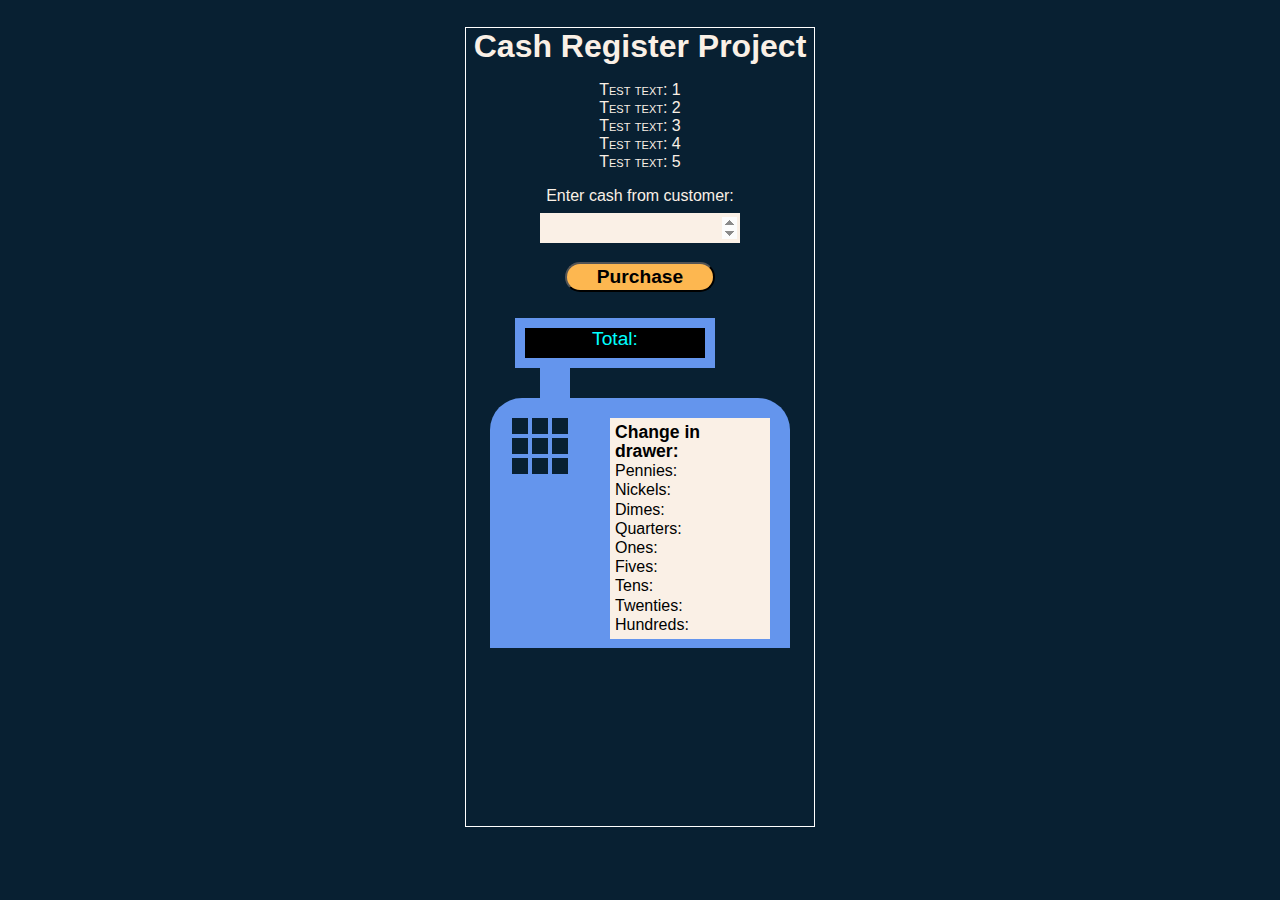
==== JavaScript/cash-register/index.html @ 51dbd48f "initial commit" ====
<!DOCTYPE html>
<html lang="en-us">
  <meta charset="utf-8">
    <meta name="description" content="Cash Register - freeCodeCamp JS project">
    <meta name="keywords" content="portfolio">
    <meta name="author" content="Adina Minican">
    <meta name="viewport" content="width=device-width, initial-scale=1.0">

    <title>Cash Register Project</title>
    <link href="styles.css" rel="stylesheet" type="text/css">
  </head>

  <body>
    <div class="wrapper">
      <h1>Cash Register Project</h1>
      <div class="change-due">
        <p>Test text: 1</p>
        <p>Test text: 2</p>
        <p>Test text: 3</p>
        <p>Test text: 4</p>
        <p>Test text: 5</p>
      </div>
      <div class="interactive-area">
        <label for="cash">Enter cash from customer:</label>
        <input type="number" id="cash" autofocus>
        <button id="purchase-btn" type="button">Purchase</button>
      </div>

      <div class="cash-register">
        <div class="display">
          <p>Total: </p>
        </div>
        <div class="display-connector"></div>
        <div class="body">
          <div class="body-numpad">
            <div class="nums"></div>
            <div class="nums"></div>
            <div class="nums"></div>
            <div class="nums"></div>
            <div class="nums"></div>
            <div class="nums"></div>
            <div class="nums"></div>
            <div class="nums"></div>
            <div class="nums"></div>
          </div>
          <div class="body-drawer">
            <p><span class="drawer-currency">Change in drawer:</span></p>
            <ul>
              <li>Pennies: </li>
              <li>Nickels: </li>
              <li>Dimes: </li>
              <li>Quarters: </li>
              <li>Ones: </li>
              <li>Fives: </li>
              <li>Tens: </li>
              <li>Twenties: </li>
              <li>Hundreds: </li>
            </ul> 
          </div> <!-- end of cash register drawer -->
          <div class="cash-register-body-bottom">
            <div class="lock-button"></div>
          </div>
        </div> <!-- end of cash register body -->
      </div> <!-- end of cash-register -->
    </div> <!--END OF WRAPPER-->
    <script src="script.js"></script>
  </body>
</html>
---- JavaScript/cash-register/styles.css ----
* {
  box-sizing: border-box;
  padding: 0;
  margin: 0;
}

body {
  background-color: #082032;
  color: #faf0e6;
  font-family: 'Segoe UI', Tahoma, Geneva, Verdana, sans-serif;
  font-size: 16px;
}

.wrapper {
  border: 1px solid white;
  width: 350px;
  height: 800px;
  margin: 3vh auto;
  text-align: center;
  display: flex;
  flex-direction: column;
}

.wrapper h1 {
  margin-bottom: 1rem;
}

.change-due {
  display: flex;
  flex-direction: column;
  font-variant: small-caps;
}

.interactive-area {
  display: flex;
  flex-direction: column;
  padding: 1rem;
}

.interactive-area label {
  font-weight: 500;
  margin-bottom: 0.5rem;
}

.interactive-area input {
  width: 200px;
  height: 30px;
  padding: 3px;
  margin: 0 auto 0.5em auto;
  outline: none;
  font-weight: 500;
  font-size: 1.2rem;
  background-color: #faf0e6;
  border: none;
}

.interactive-area button {
  width: 150px;
  height: 30px;
  margin: 0.5em auto;
  font-weight: 700;
  font-size: 1.2em;
  border-radius: 1rem;
  background-color: #fdb750
}

.cash-register {
  width: 300px;
  margin: 0 auto;
  position: relative;
}

.display {
  width: 200px;
  height: 50px;
  border: 10px solid #6495ed;
  background-color: #000000;
  color: #00ffff;
  font-size: 1.2rem;
  position: absolute;
  left: 25px
}

.display-connector {
  width: 30px;
  height: 30px;
  position: inherit;
  top: 50px;
  left: 50px;
  background-color: #6495ed;
}

.body {
  height: 250px;
  background-color: #6495ed;
  position: inherit;
  top: 50px;
  border-radius: 2rem 2rem 0 0
}

.body-numpad {
  display: flex;
  flex-flow: wrap;
  height: 60px;
  width: 60px;
  position: inherit;
  top: 18px;
  left: 20px;

}

.nums {
  background-color: #082032;
  border: 2px solid #6495ed;
  height: 20px;
  width: 20px;
}

.body-drawer {
  position: absolute;
  top: 20px;
  right: 20px;
  width: 160px;
  background-color: #faf0e6;
  color: #000000;
  text-align: left;
  line-height: 1.2rem;
  padding: 5px;
}

.body-drawer .drawer-currency {
  font-weight: 600;
  font-size: 1.1rem;
}

.body-drawer ul {
  list-style-type: none;
}
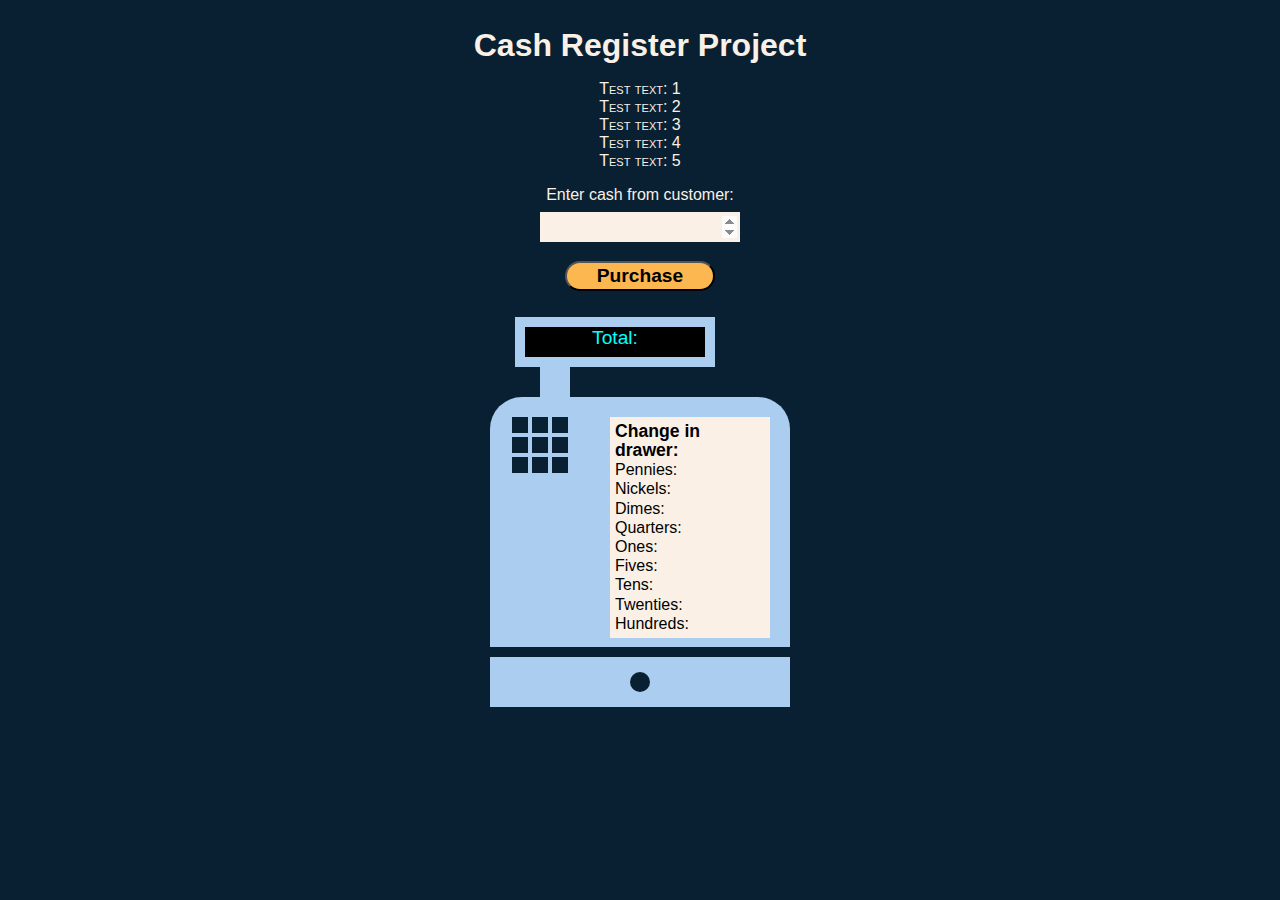
==== commit c62659b6: "completed the user interface" ====
--- a/JavaScript/cash-register/index.html
+++ b/JavaScript/cash-register/index.html
@@ -57,7 +57,7 @@
               <li>Hundreds: </li>
             </ul> 
           </div> <!-- end of cash register drawer -->
-          <div class="cash-register-body-bottom">
+          <div class="body-bottom">
             <div class="lock-button"></div>
           </div>
         </div> <!-- end of cash register body -->
--- a/JavaScript/cash-register/styles.css
+++ b/JavaScript/cash-register/styles.css
@@ -12,7 +12,6 @@
 }
 
 .wrapper {
-  border: 1px solid white;
   width: 350px;
   height: 800px;
   margin: 3vh auto;
@@ -73,7 +72,7 @@
 .display {
   width: 200px;
   height: 50px;
-  border: 10px solid #6495ed;
+  border: 10px solid #abcdef;
   background-color: #000000;
   color: #00ffff;
   font-size: 1.2rem;
@@ -87,12 +86,12 @@
   position: inherit;
   top: 50px;
   left: 50px;
-  background-color: #6495ed;
+  background-color: #abcdef;
 }
 
 .body {
   height: 250px;
-  background-color: #6495ed;
+  background-color: #abcdef;
   position: inherit;
   top: 50px;
   border-radius: 2rem 2rem 0 0
@@ -111,7 +110,7 @@
 
 .nums {
   background-color: #082032;
-  border: 2px solid #6495ed;
+  border: 2px solid #abcdef;
   height: 20px;
   width: 20px;
 }
@@ -137,3 +136,19 @@
   list-style-type: none;
 }
 
+.body-bottom {
+  width: 300px;
+  height: 50px;
+  padding: 15px;
+  background-color: #abcdef;
+  position: inherit;
+  top: 200px;
+}
+
+.lock-button {
+  height: 20px;
+  width: 20px;
+  border-radius: 50%;
+  background-color: #082032;
+  margin: auto;
+}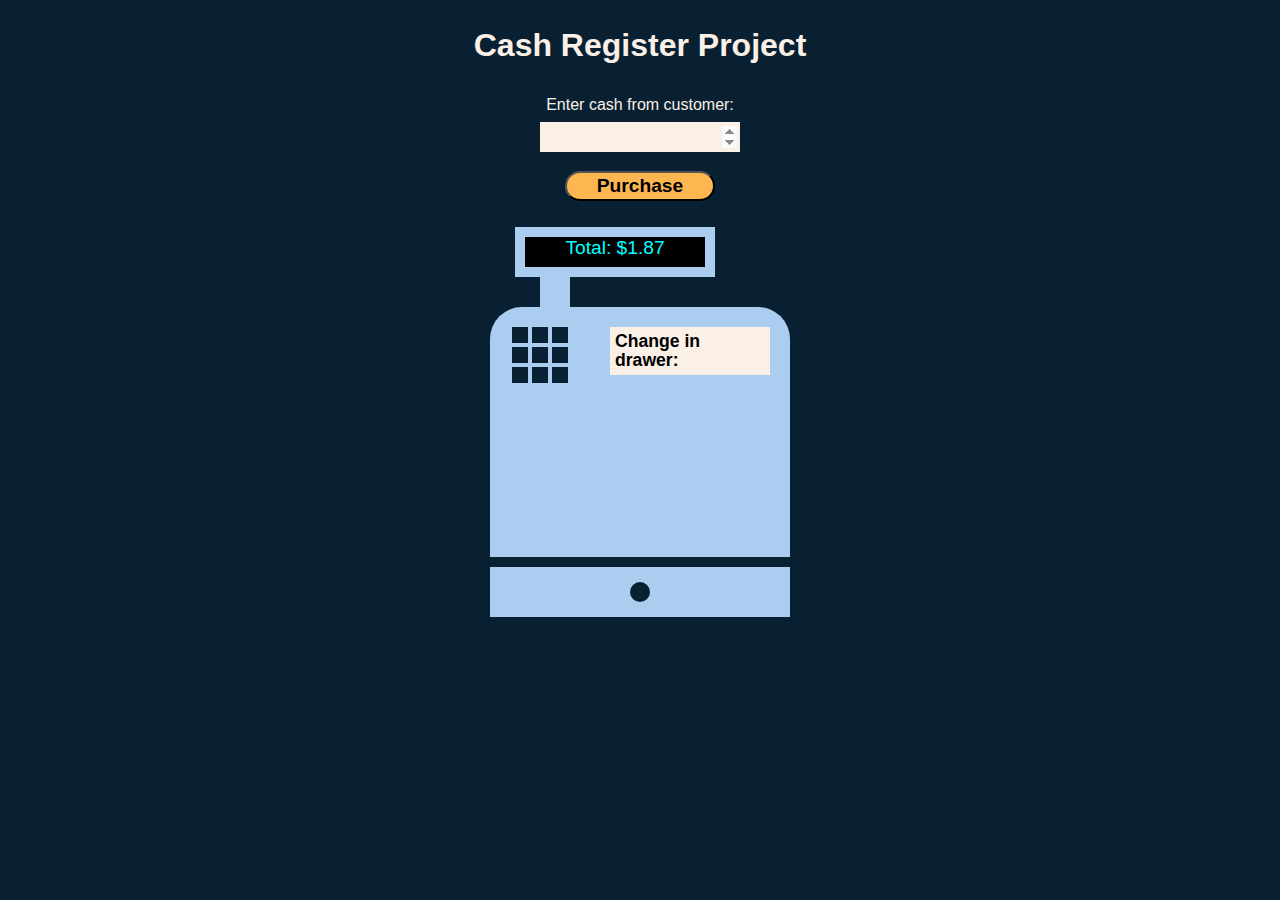
==== commit 1483ba77: "saving work" ====
--- a/JavaScript/cash-register/index.html
+++ b/JavaScript/cash-register/index.html
@@ -13,13 +13,7 @@
   <body>
     <div class="wrapper">
       <h1>Cash Register Project</h1>
-      <div class="change-due">
-        <p>Test text: 1</p>
-        <p>Test text: 2</p>
-        <p>Test text: 3</p>
-        <p>Test text: 4</p>
-        <p>Test text: 5</p>
-      </div>
+      <div id="change-due"></div>
       <div class="interactive-area">
         <label for="cash">Enter cash from customer:</label>
         <input type="number" id="cash" autofocus>
@@ -27,9 +21,7 @@
       </div>
 
       <div class="cash-register">
-        <div class="display">
-          <p>Total: </p>
-        </div>
+        <div class="display">Total: $1.87</div>
         <div class="display-connector"></div>
         <div class="body">
           <div class="body-numpad">
@@ -45,16 +37,8 @@
           </div>
           <div class="body-drawer">
             <p><span class="drawer-currency">Change in drawer:</span></p>
-            <ul>
-              <li>Pennies: </li>
-              <li>Nickels: </li>
-              <li>Dimes: </li>
-              <li>Quarters: </li>
-              <li>Ones: </li>
-              <li>Fives: </li>
-              <li>Tens: </li>
-              <li>Twenties: </li>
-              <li>Hundreds: </li>
+            <ul id="available-currency">
+
             </ul> 
           </div> <!-- end of cash register drawer -->
           <div class="body-bottom">
